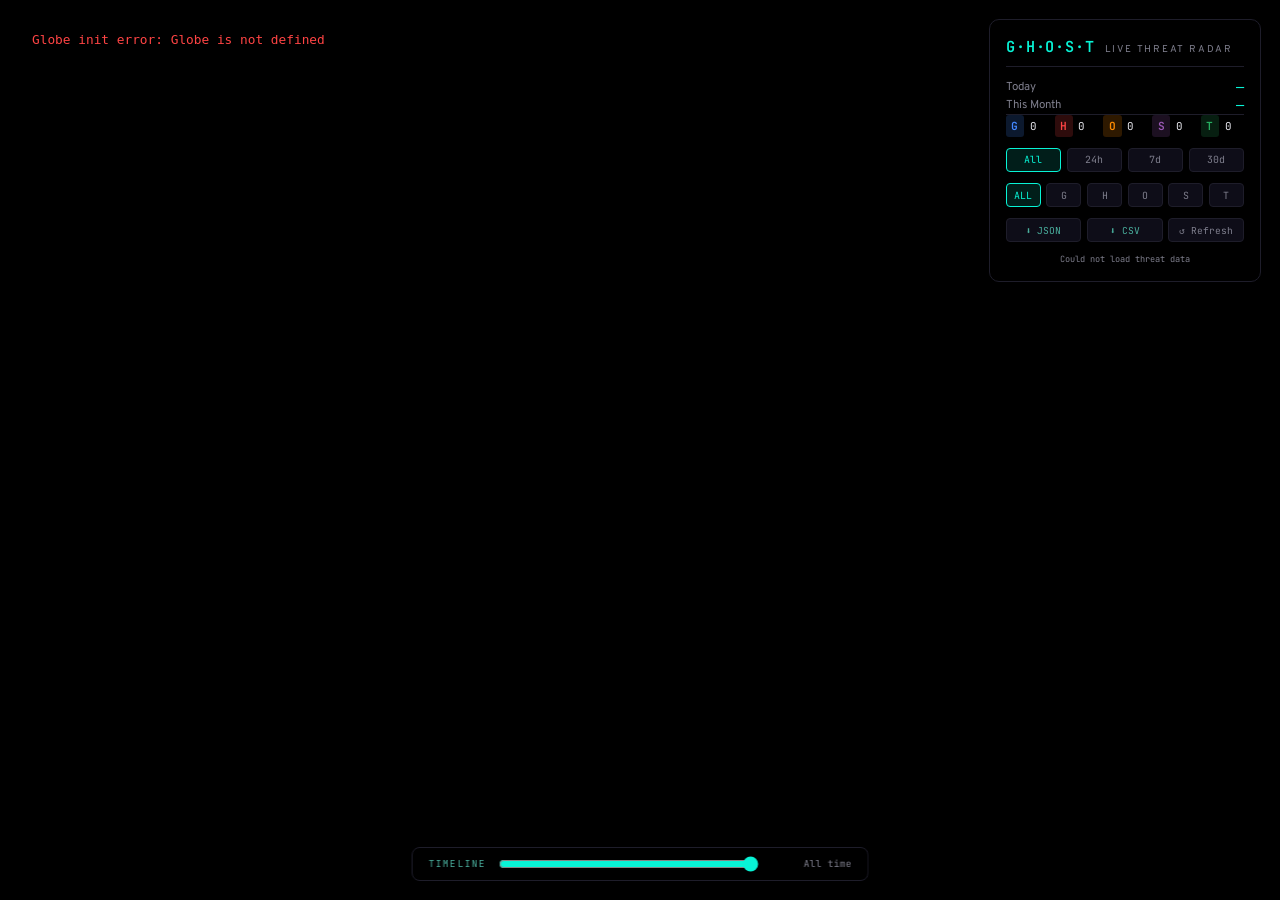
==== src/GlobalThreats/frontend/index.html @ 36478a17 "Complete repository rebuild — docs, IAT, source, templates, scoring, deck - README.md: full framewor" ====
<!doctype html>
<html lang="en">
<head>
<meta charset="utf-8"/>
<meta name="viewport" content="width=device-width,initial-scale=1"/>
<title>Live Threat Radar · GHOST Intelligence Globe</title>
<link rel="preconnect" href="https://fonts.googleapis.com">
<link href="https://fonts.googleapis.com/css2?family=Overpass:wght@300;400;600;800&family=JetBrains+Mono:wght@400;600&display=swap" rel="stylesheet">
<link rel="stylesheet" href="styles.css"/>
</head>
<body>

<!-- Globe container -->
<div id="globe-container"></div>

<!-- Top-right HUD -->
<div id="hud">
  <div class="hud-title">
    <span class="ghost-mark">G·H·O·S·T</span>
    <span class="hud-sub">Live Threat Radar</span>
  </div>
  <div class="hud-stats" id="hud-stats">
    <div class="stat-row">
      <span class="stat-label">Today</span>
      <span class="stat-val" id="stat-today">—</span>
    </div>
    <div class="stat-row">
      <span class="stat-label">This Month</span>
      <span class="stat-val" id="stat-month">—</span>
    </div>
    <div class="stat-divider"></div>
    <div class="stat-row ghost-row">
      <span class="cat g" title="Governance">G</span><span class="cat-val" id="cat-g">0</span>
      <span class="cat h" title="Harm">H</span><span class="cat-val" id="cat-h">0</span>
      <span class="cat o" title="Operations">O</span><span class="cat-val" id="cat-o">0</span>
      <span class="cat s" title="Social">S</span><span class="cat-val" id="cat-s">0</span>
      <span class="cat t" title="Trade">T</span><span class="cat-val" id="cat-t">0</span>
    </div>
  </div>

  <!-- Time filter -->
  <div class="hud-filters">
    <button class="filter-btn active" data-window="all">All</button>
    <button class="filter-btn" data-window="24h">24h</button>
    <button class="filter-btn" data-window="7d">7d</button>
    <button class="filter-btn" data-window="30d">30d</button>
  </div>

  <!-- GHOST filter -->
  <div class="hud-filters ghost-filter">
    <button class="cat-btn active" data-cat="ALL">ALL</button>
    <button class="cat-btn g-btn" data-cat="G">G</button>
    <button class="cat-btn h-btn" data-cat="H">H</button>
    <button class="cat-btn o-btn" data-cat="O">O</button>
    <button class="cat-btn s-btn" data-cat="S">S</button>
    <button class="cat-btn t-btn" data-cat="T">T</button>
  </div>

  <!-- Export -->
  <div class="hud-export">
    <button class="export-btn" id="btn-json">⬇ JSON</button>
    <button class="export-btn" id="btn-csv">⬇ CSV</button>
    <button class="export-btn refresh-btn" id="btn-refresh">↺ Refresh</button>
  </div>

  <!-- Status -->
  <div class="hud-status" id="hud-status">Loading…</div>
</div>

<!-- Hover tooltip -->
<div id="tooltip" class="hidden">
  <div class="tt-title" id="tt-title"></div>
  <div class="tt-meta">
    <span class="tt-ghost" id="tt-ghost"></span>
    <span class="tt-sep">·</span>
    <span class="tt-type" id="tt-type"></span>
  </div>
  <div class="tt-country" id="tt-country"></div>
  <div class="tt-sev" id="tt-sev"></div>
</div>

<!-- Side panel -->
<div id="side-panel" class="hidden">
  <button id="panel-close">✕</button>
  <div class="panel-ghost-tag" id="panel-ghost-tag"></div>
  <h2 id="panel-title"></h2>
  <div class="panel-meta">
    <span id="panel-source"></span> · <span id="panel-country"></span>
    <span class="panel-sev" id="panel-sev"></span>
  </div>
  <p id="panel-desc"></p>
  <div class="panel-section" id="panel-indicators-wrap">
    <div class="panel-section-title">Indicators</div>
    <div id="panel-indicators"></div>
  </div>
  <div class="panel-ts" id="panel-ts"></div>
  <a id="panel-link" class="panel-link" target="_blank" rel="noopener">View Source →</a>
</div>

<!-- Timeline slider -->
<div id="timeline-wrap">
  <label class="tl-label" for="timeline-slider">Timeline</label>
  <input type="range" id="timeline-slider" min="0" max="100" value="100"/>
  <span id="timeline-val">All time</span>
</div>

<script src="/lib/globe.gl.min.js"></script>
<script src="app.js"></script>
</body>
</html>
---- src/GlobalThreats/frontend/styles.css ----
:root {
  --navy:       #000000;
  --navy-card:  #080810;
  --navy-light: #0e0d18;
  --border:     #1e1d2a;
  --teal:       #08F4D6;
  --teal-dim:   #4AB09E;
  --white:      #FFFFFF;
  --off-white:  #E8E8EE;
  --gray-dim:   #7E7E8C;
  --gray-light: #C0C0CC;

  --g:  #4488FF;  /* Governance  — blue   */
  --h:  #FF4444;  /* Harm        — red    */
  --o:  #FF8C00;  /* Operations  — orange */
  --s:  #9B59B6;  /* Social      — purple */
  --t:  #27AE60;  /* Trade       — green  */

  --font-ui:   'Overpass', system-ui, sans-serif;
  --font-mono: 'JetBrains Mono', monospace;
}

* { box-sizing: border-box; margin: 0; padding: 0; }

html, body {
  width: 100%; height: 100%;
  background: var(--navy);
  color: var(--off-white);
  font-family: var(--font-ui);
  overflow: hidden;
}

/* ── Globe ─────────────────────────────────────────────── */
#globe-container {
  position: fixed; inset: 0;
  z-index: 0;
}

/* ── HUD ───────────────────────────────────────────────── */
#hud {
  position: fixed; top: 1.2rem; right: 1.2rem;
  width: 17rem;
  background: rgba(0,0,0,0.92);
  border: 1px solid var(--border);
  border-radius: 10px;
  padding: 1rem;
  backdrop-filter: blur(12px);
  z-index: 10;
  display: flex; flex-direction: column; gap: 0.7rem;
}

.hud-title {
  display: flex; align-items: baseline; gap: 0.6rem;
  border-bottom: 1px solid var(--border);
  padding-bottom: 0.55rem;
}
.ghost-mark {
  font-family: var(--font-mono);
  font-size: 0.95rem; font-weight: 600;
  color: var(--teal); letter-spacing: 0.06em;
}
.hud-sub {
  font-size: 0.62rem; color: var(--gray-dim);
  letter-spacing: 0.18em; text-transform: uppercase;
}

.stat-row {
  display: flex; align-items: center; justify-content: space-between;
  font-size: 0.72rem;
}
.stat-label { color: var(--gray-dim); }
.stat-val   { font-family: var(--font-mono); font-size: 0.85rem; color: var(--teal); }

.stat-divider { height: 1px; background: var(--border); }

.ghost-row {
  display: flex; align-items: center; gap: 0.35rem; justify-content: flex-start;
}
.cat {
  font-family: var(--font-mono); font-size: 0.7rem; font-weight: 600;
  width: 1.35rem; height: 1.35rem;
  display: flex; align-items: center; justify-content: center;
  border-radius: 3px;
}
.cat.g { background: rgba(68,136,255,0.18); color: var(--g); }
.cat.h { background: rgba(255,68,68,0.18);  color: var(--h); }
.cat.o { background: rgba(255,140,0,0.18);  color: var(--o); }
.cat.s { background: rgba(155,89,182,0.18); color: var(--s); }
.cat.t { background: rgba(39,174,96,0.18);  color: var(--t); }
.cat-val {
  font-family: var(--font-mono); font-size: 0.68rem;
  color: var(--off-white); min-width: 1.2rem;
}

/* ── Filters ───────────────────────────────────────────── */
.hud-filters {
  display: flex; gap: 0.35rem; flex-wrap: wrap;
}
.filter-btn, .cat-btn {
  flex: 1;
  font-family: var(--font-mono); font-size: 0.62rem;
  padding: 0.28rem 0.3rem;
  background: var(--navy-light);
  border: 1px solid var(--border);
  border-radius: 4px;
  color: var(--gray-dim);
  cursor: pointer;
  transition: all 180ms ease;
  text-align: center;
  white-space: nowrap;
}
.filter-btn:hover { color: var(--teal); border-color: var(--teal-dim); }
.filter-btn.active { background: rgba(8,244,214,0.12); border-color: var(--teal); color: var(--teal); }

.cat-btn.g-btn.active  { background: rgba(68,136,255,0.18); border-color: var(--g); color: var(--g); }
.cat-btn.h-btn.active  { background: rgba(255,68,68,0.18);  border-color: var(--h); color: var(--h); }
.cat-btn.o-btn.active  { background: rgba(255,140,0,0.18);  border-color: var(--o); color: var(--o); }
.cat-btn.s-btn.active  { background: rgba(155,89,182,0.18); border-color: var(--s); color: var(--s); }
.cat-btn.t-btn.active  { background: rgba(39,174,96,0.18);  border-color: var(--t); color: var(--t); }
.cat-btn.active { background: rgba(8,244,214,0.12); border-color: var(--teal); color: var(--teal); }

/* ── Export ────────────────────────────────────────────── */
.hud-export {
  display: flex; gap: 0.35rem;
}
.export-btn {
  flex: 1;
  font-family: var(--font-mono); font-size: 0.6rem;
  padding: 0.28rem 0.2rem;
  background: var(--navy-light);
  border: 1px solid var(--border);
  border-radius: 4px;
  color: var(--teal-dim);
  cursor: pointer;
  transition: all 180ms ease;
  text-align: center;
}
.export-btn:hover { color: var(--teal); border-color: var(--teal-dim); }
.refresh-btn { color: var(--gray-dim); }
.refresh-btn:hover { color: var(--off-white); }

.hud-status {
  font-family: var(--font-mono); font-size: 0.54rem;
  color: var(--gray-dim); text-align: center;
}

/* ── Tooltip ───────────────────────────────────────────── */
#tooltip {
  position: fixed; pointer-events: none;
  background: rgba(0,0,0,0.96);
  border: 1px solid var(--border);
  border-radius: 6px;
  padding: 0.6rem 0.8rem;
  min-width: 13rem; max-width: 18rem;
  z-index: 20;
  backdrop-filter: blur(8px);
  transition: opacity 100ms ease;
}
#tooltip.hidden { opacity: 0; }

.tt-title  { font-size: 0.75rem; font-weight: 600; color: var(--white); margin-bottom: 0.3rem; line-height: 1.3; }
.tt-meta   { display: flex; align-items: center; gap: 0.4rem; font-size: 0.62rem; margin-bottom: 0.2rem; }
.tt-ghost  { font-family: var(--font-mono); font-size: 0.62rem; color: var(--teal); }
.tt-sep    { color: var(--gray-dim); }
.tt-type   { color: var(--gray-light); text-transform: capitalize; }
.tt-country{ font-size: 0.6rem; color: var(--teal-dim); }
.tt-sev    { font-size: 0.58rem; font-family: var(--font-mono); margin-top: 0.2rem; text-transform: uppercase; letter-spacing: 0.1em; }

/* ── Side panel ────────────────────────────────────────── */
#side-panel {
  position: fixed; left: 1.2rem; top: 50%;
  transform: translateY(-50%);
  width: 22rem;
  max-height: 85vh;
  background: rgba(0,0,0,0.97);
  border: 1px solid var(--border);
  border-radius: 10px;
  padding: 1.4rem;
  z-index: 10;
  overflow-y: auto;
  backdrop-filter: blur(12px);
  transition: opacity 200ms ease, transform 200ms ease;
}
#side-panel.hidden {
  opacity: 0; pointer-events: none;
  transform: translateY(-50%) translateX(-1rem);
}

#panel-close {
  position: absolute; top: 0.8rem; right: 0.8rem;
  background: none; border: none;
  color: var(--gray-dim); font-size: 0.9rem; cursor: pointer;
  transition: color 150ms;
}
#panel-close:hover { color: var(--white); }

.panel-ghost-tag {
  font-family: var(--font-mono); font-size: 0.6rem;
  letter-spacing: 0.2em; text-transform: uppercase;
  margin-bottom: 0.5rem;
}
#side-panel h2 {
  font-size: 0.95rem; font-weight: 700;
  color: var(--white); line-height: 1.35;
  margin-bottom: 0.5rem;
}
.panel-meta {
  font-size: 0.65rem; color: var(--gray-dim);
  margin-bottom: 0.8rem;
}
.panel-sev {
  font-family: var(--font-mono); font-size: 0.6rem;
  text-transform: uppercase; letter-spacing: 0.12em;
  padding: 0.15rem 0.4rem; border-radius: 3px;
  margin-left: 0.5rem;
}
#side-panel p {
  font-size: 0.72rem; line-height: 1.55;
  color: var(--gray-light); margin-bottom: 1rem;
}
.panel-section-title {
  font-family: var(--font-mono); font-size: 0.58rem;
  letter-spacing: 0.18em; text-transform: uppercase;
  color: var(--teal-dim); margin-bottom: 0.4rem;
}
#panel-indicators {
  font-family: var(--font-mono); font-size: 0.62rem;
  color: var(--gray-light); line-height: 1.7;
  word-break: break-all;
}
.panel-ts {
  font-family: var(--font-mono); font-size: 0.58rem;
  color: var(--gray-dim); margin-top: 0.8rem;
}
.panel-link {
  display: inline-block; margin-top: 0.6rem;
  font-family: var(--font-mono); font-size: 0.62rem;
  color: var(--teal); text-decoration: none;
  border-bottom: 1px solid transparent;
  transition: border-color 150ms;
}
.panel-link:hover { border-color: var(--teal); }

/* Severity colour helpers */
.sev-critical { background: rgba(255,44,44,0.2);  color: #ff2c2c; }
.sev-high     { background: rgba(255,100,44,0.2); color: #ff642c; }
.sev-medium   { background: rgba(240,176,74,0.2); color: #f0b04a; }
.sev-low      { background: rgba(107,203,158,0.2);color: #6bcb9e; }

/* ── Timeline ──────────────────────────────────────────── */
#timeline-wrap {
  position: fixed; bottom: 1.2rem; left: 50%; transform: translateX(-50%);
  display: flex; align-items: center; gap: 0.8rem;
  background: rgba(0,0,0,0.92);
  border: 1px solid var(--border);
  border-radius: 8px;
  padding: 0.5rem 1rem;
  z-index: 10;
  backdrop-filter: blur(12px);
}
.tl-label {
  font-family: var(--font-mono); font-size: 0.6rem;
  color: var(--teal-dim); letter-spacing: 0.12em; text-transform: uppercase;
  white-space: nowrap;
}
#timeline-slider {
  width: 260px; cursor: pointer;
  accent-color: var(--teal);
}
#timeline-val {
  font-family: var(--font-mono); font-size: 0.6rem;
  color: var(--gray-dim); min-width: 5rem; text-align: right;
}

/* Scrollbar */
::-webkit-scrollbar { width: 4px; }
::-webkit-scrollbar-track { background: transparent; }
::-webkit-scrollbar-thumb { background: var(--border); border-radius: 2px; }
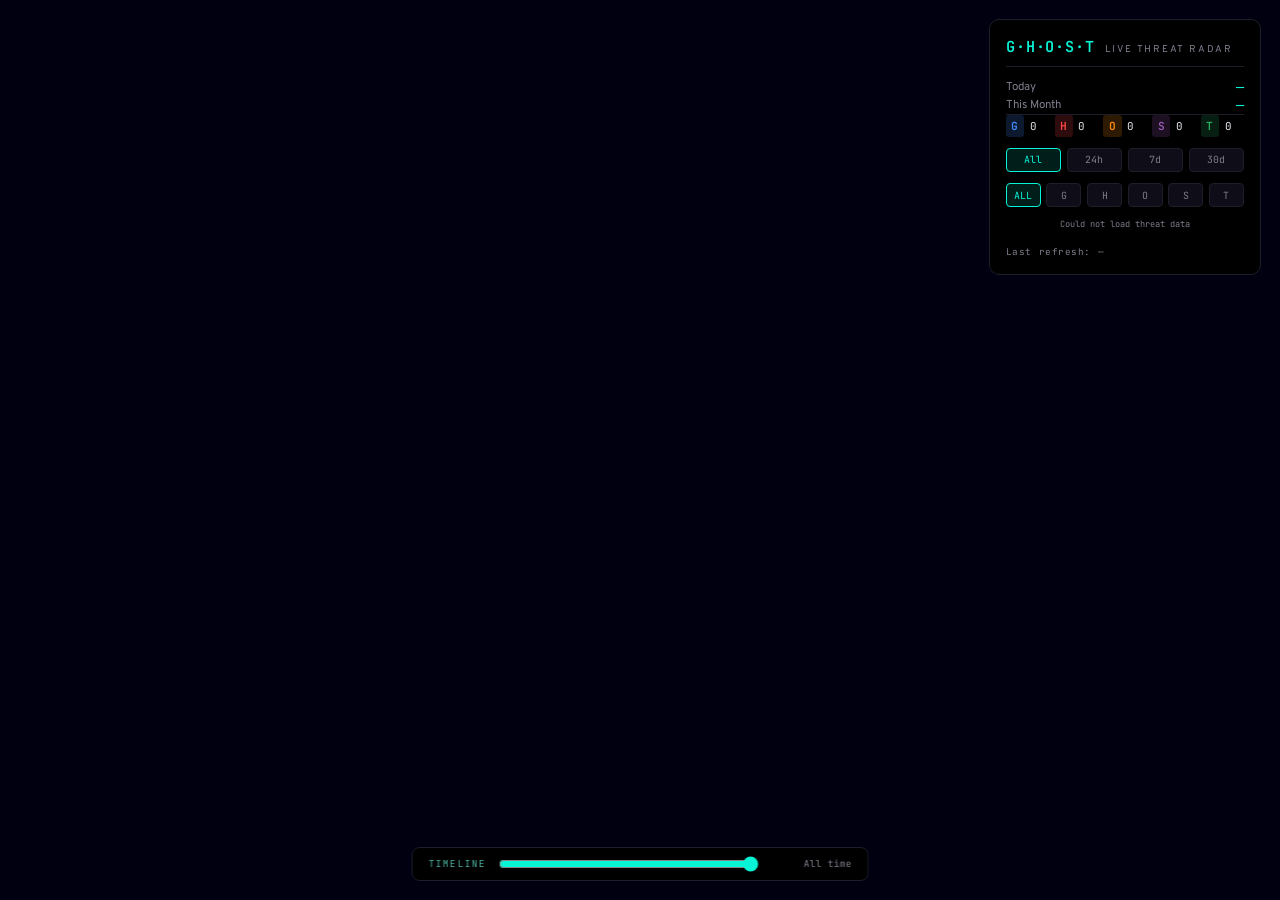
==== commit ca8a5ee4: "Update source files and add production checklist - app.html: About page compact spacing (fits single" ====
--- a/src/GlobalThreats/frontend/index.html
+++ b/src/GlobalThreats/frontend/index.html
@@ -56,15 +56,9 @@
     <button class="cat-btn t-btn" data-cat="T">T</button>
   </div>
 
-  <!-- Export -->
-  <div class="hud-export">
-    <button class="export-btn" id="btn-json">⬇ JSON</button>
-    <button class="export-btn" id="btn-csv">⬇ CSV</button>
-    <button class="export-btn refresh-btn" id="btn-refresh">↺ Refresh</button>
-  </div>
-
-  <!-- Status -->
+  <!-- Last refresh -->
   <div class="hud-status" id="hud-status">Loading…</div>
+  <div id="hud-last-refresh" style="font-family:var(--font-mono);font-size:0.58rem;color:var(--gray-dim);letter-spacing:0.06em;margin-top:0.3rem;">Last refresh: —</div>
 </div>
 
 <!-- Hover tooltip -->
@@ -104,7 +98,15 @@
   <span id="timeline-val">All time</span>
 </div>
 
-<script src="/lib/globe.gl.min.js"></script>
+<script src="lib/globe.gl.min.js"></script>
+<script>
+// Read apiUrl from query param (CloudLaunch S3 direct URL mode)
+(function() {
+  var q = new URLSearchParams(window.location.search);
+  var api = q.get('apiUrl');
+  if (api) window.__CLOUDLAUNCH_CONFIG__ = { apiUrl: api };
+})();
+</script>
 <script src="app.js"></script>
 </body>
 </html>
--- a/src/GlobalThreats/frontend/styles.css
+++ b/src/GlobalThreats/frontend/styles.css
@@ -120,24 +120,6 @@
 .cat-btn.active { background: rgba(8,244,214,0.12); border-color: var(--teal); color: var(--teal); }
 
 /* ── Export ────────────────────────────────────────────── */
-.hud-export {
-  display: flex; gap: 0.35rem;
-}
-.export-btn {
-  flex: 1;
-  font-family: var(--font-mono); font-size: 0.6rem;
-  padding: 0.28rem 0.2rem;
-  background: var(--navy-light);
-  border: 1px solid var(--border);
-  border-radius: 4px;
-  color: var(--teal-dim);
-  cursor: pointer;
-  transition: all 180ms ease;
-  text-align: center;
-}
-.export-btn:hover { color: var(--teal); border-color: var(--teal-dim); }
-.refresh-btn { color: var(--gray-dim); }
-.refresh-btn:hover { color: var(--off-white); }
 
 .hud-status {
   font-family: var(--font-mono); font-size: 0.54rem;
